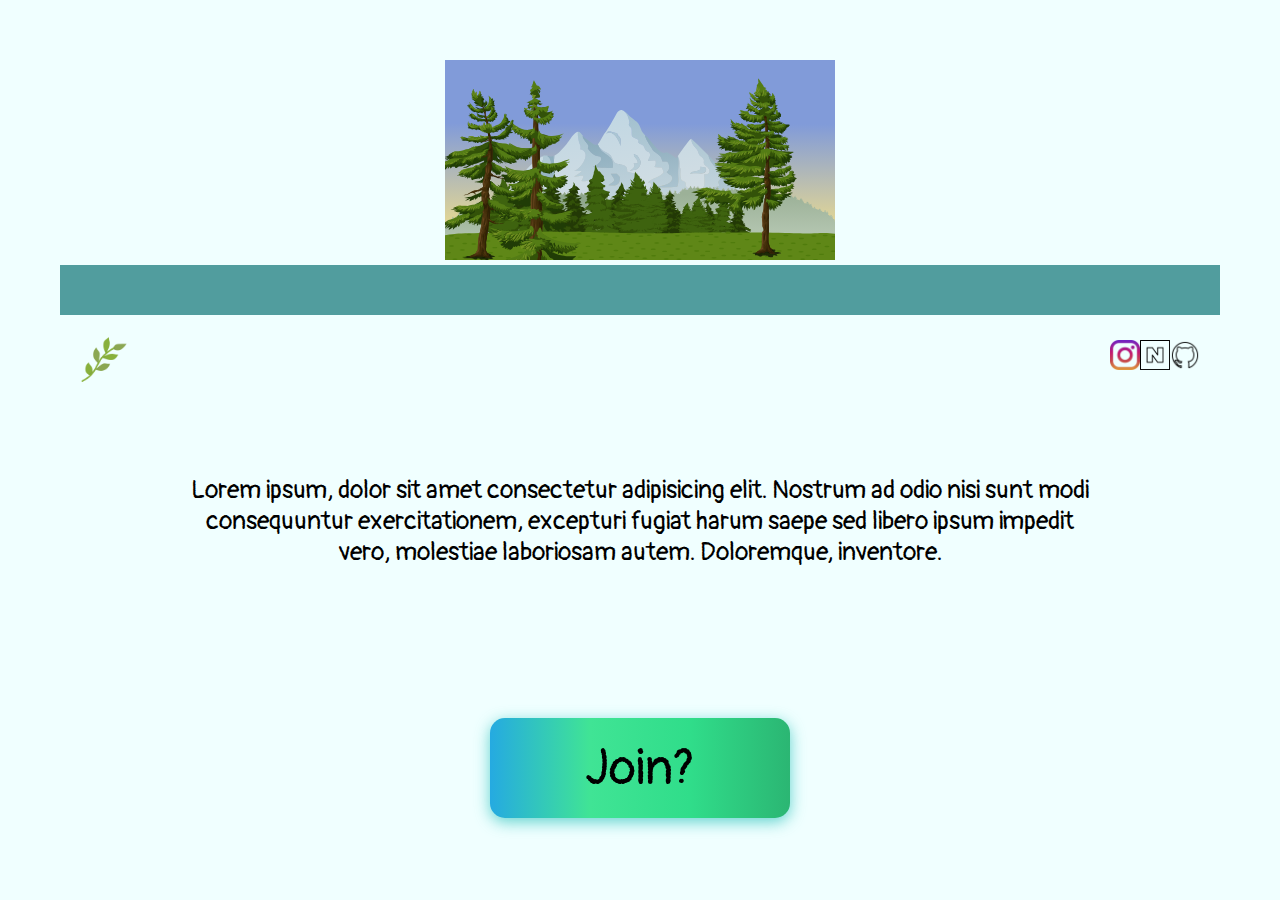
==== first.html @ a7318cfa "first commit" ====
<!DOCTYPE html>
<html lang="en">
<head>
    <meta charset="UTF-8">
    <meta http-equiv="X-UA-Compatible" content="IE=edge">
    <meta name="viewport" content="width=device-width, initial-scale=1.0">
    <title>first_page</title>
    <link rel="stylesheet" href="first.css">
    <link rel="preconnect" href="https://fonts.googleapis.com">
<link rel="preconnect" href="https://fonts.gstatic.com" crossorigin>
<link href="https://fonts.googleapis.com/css2?family=Caveat&family=EB+Garamond:ital,wght@0,700;1,400&family=Pangolin&display=swap" rel="stylesheet">
</head>
<body>
    <img class="top-img" src="green.svg" alt="보더 사진">
    <div class="main-string"></div>
<header>
    <img id="Logo-img" src="Logo.png" alt="로고">
    <div class="main">
    <a href="https://github.com/nohheeyeon"><img src="github.png" alt="깃허브"></a>
    <a href="#"><img src="naver.png" alt="네이버"></a>
    <a href="#"><img src="instagram.png" alt="인스타그램"></a>
    </div>
    <div class="main-page">
    <div class="introduce">Lorem ipsum, dolor sit amet consectetur adipisicing elit. Nostrum ad odio nisi sunt modi consequuntur exercitationem, excepturi fugiat harum saepe sed libero ipsum impedit vero, molestiae laboriosam autem. Doloremque, inventore.</div>
    <input type="button" value="Join?" />  <!-- 배포 후 메인 페이지로 이동할 수 있게 하기 -->
</header>
</div>
</body>
</html>
---- first.css ----
*{
    font-family: 'Caveat', cursive;
    font-family: 'EB Garamond', serif;
    font-family: 'Pangolin', cursive;
}

body{
    background-color: azure;
}

header{
    padding: 10px;
    margin: 10px;
}

.top-img{
    height: 200px;
    width: 100%;
}

.main-string{
    box-sizing: border-box;
    background-color: rgb(19, 181, 127);
    height: 30px;
    width: 100%;
}

#Logo-img{
    height: 50px;
    width: 50px;
}

.main{
    display: flex;
    flex-direction: row-reverse;
    margin-top: -50px;
}

.main img{
    height: 30px;
    width: 30px;
}

body {
    padding: 30px;
    margin: 30px;
    background-color: azure;
}

.main-string {
    box-sizing: border-box;
    background-color: #519d9e;
    height: 50px;
    width: 100%;
}

#Logo-img {
    height: 50px;
    width: 50px;
}

.main {
    display: flex;
    flex-direction: row-reverse;
    margin-top: -50px;
}

.main img {
    height: 30px;
    width: 30px;
}

.main-page{
    display: flex;
    flex-direction: column;
    justify-content: center;
    align-items: center;
    margin: auto;
}
.introduce{
    font-size: 25px;
    margin-top: 200px;
    text-align: center;
    margin: 100px;
}

input[type="button"] {
    background-image: linear-gradient(to right, #25aae1, #40e495, #30dd8a, #2bb673);
    box-shadow: 0 4px 15px 0 rgba(49, 196, 190, 0.75);
    margin-top: 50px;
    width: 300px;
    height: 100px;
    font-size: 50px;
    border: none;
    border-radius: 15px;
}

input[type="button"]:hover{
    box-shadow: 8px 8px #99bdff;
    transition: .3s;
    cursor: pointer;
}
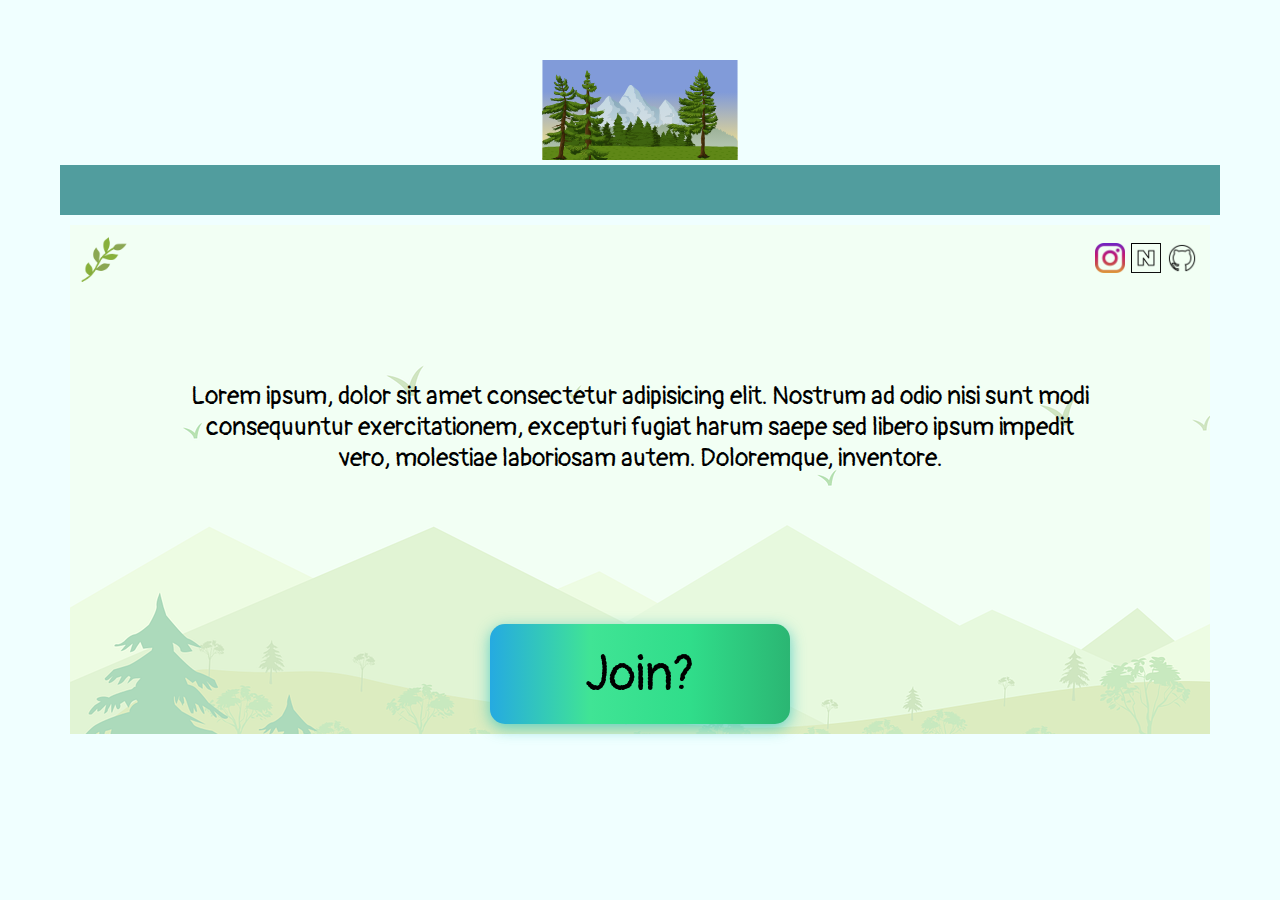
==== commit 2a467706: "background-img 투명도 수정" ====
--- a/first.html
+++ b/first.html
@@ -13,6 +13,7 @@
 <body>
     <img class="top-img" src="green.svg" alt="보더 사진">
     <div class="main-string"></div>
+    <!------------------------------------------- 헤더 -------------------------------------------------------->
 <header>
     <img id="Logo-img" src="Logo.png" alt="로고">
     <div class="main">
@@ -22,7 +23,8 @@
     </div>
     <div class="main-page">
     <div class="introduce">Lorem ipsum, dolor sit amet consectetur adipisicing elit. Nostrum ad odio nisi sunt modi consequuntur exercitationem, excepturi fugiat harum saepe sed libero ipsum impedit vero, molestiae laboriosam autem. Doloremque, inventore.</div>
-    <input type="button" value="Join?" />  <!-- 배포 후 메인 페이지로 이동할 수 있게 하기 -->
+    <!------------------------------------------- 버튼 --------------------------------------------------------->
+    <a href="#" onclick="location.href='main.html'"><input type="button" value="Join?" /></a>
 </header>
 </div>
 </body>
--- a/first.css
+++ b/first.css
@@ -8,13 +8,27 @@
     background-color: azure;
 }
 
-header{
+header {
     padding: 10px;
     margin: 10px;
+    position: relative; /* 부모 요소를 relative로 설정하여 가상 요소의 위치 기준을 설정 */
 }
 
+header::before {
+    content: "";
+    position: absolute;
+    top: 0;
+    left: 0;
+    right: 0;
+    bottom: 0;
+    background-image: url(background_mountain.png);
+    opacity: 0.3; /* 투명도를 조절할 값을 입력 (0.0 ~ 1.0 사이) */
+    z-index: -1; /* 가상 요소를 배경 이미지의 뒤에 위치시킴 */
+}
+
+
 .top-img{
-    height: 200px;
+    height: 100px;
     width: 100%;
 }
 
@@ -22,7 +36,7 @@
     box-sizing: border-box;
     background-color: rgb(19, 181, 127);
     height: 30px;
-    width: 100%;
+    width: 100vh;
 }
 
 #Logo-img{
@@ -39,6 +53,7 @@
 .main img{
     height: 30px;
     width: 30px;
+    margin: 3px;
 }
 
 body {
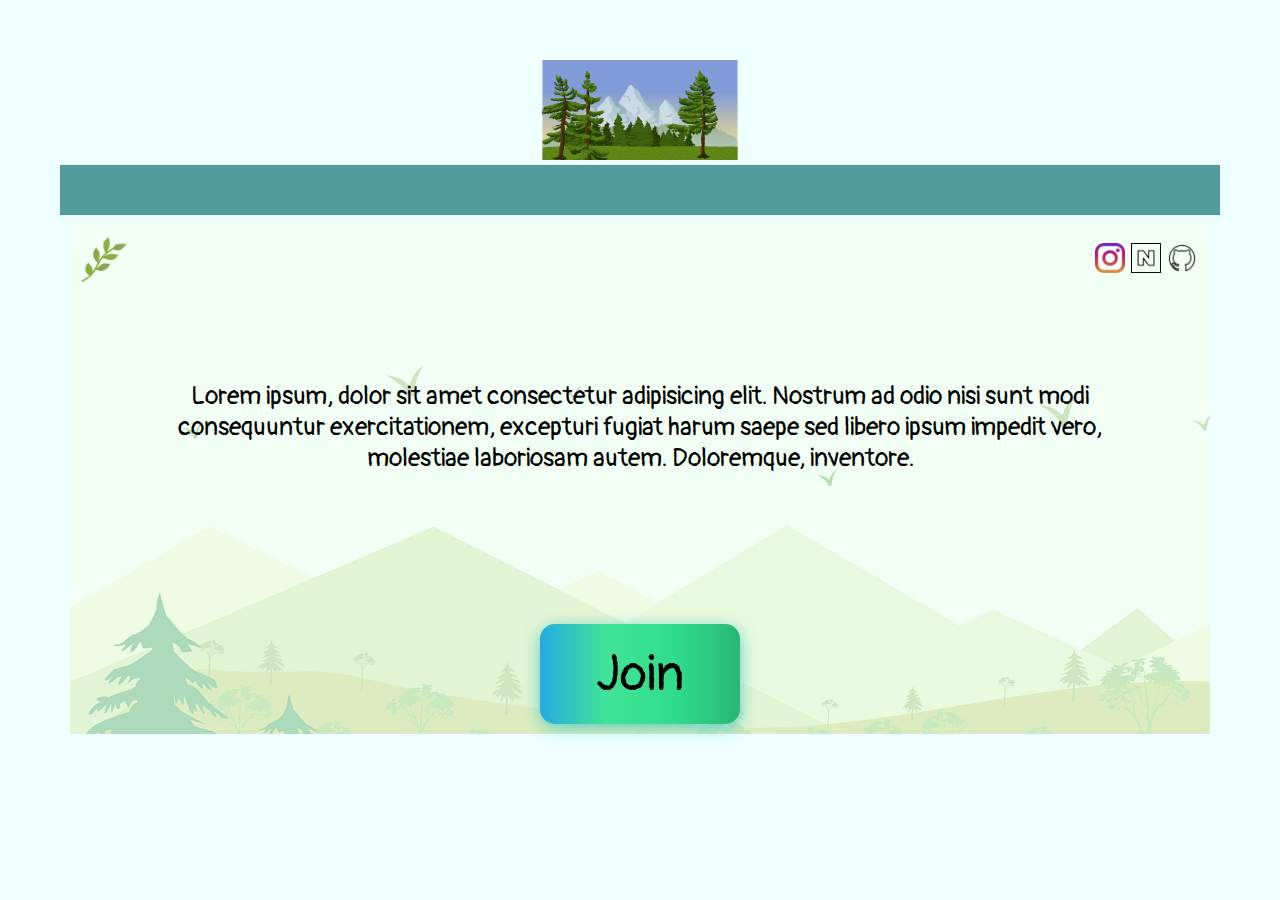
==== commit 24fc53c3: "230531 수정" ====
--- a/first.html
+++ b/first.html
@@ -23,8 +23,8 @@
     </div>
     <div class="main-page">
     <div class="introduce">Lorem ipsum, dolor sit amet consectetur adipisicing elit. Nostrum ad odio nisi sunt modi consequuntur exercitationem, excepturi fugiat harum saepe sed libero ipsum impedit vero, molestiae laboriosam autem. Doloremque, inventore.</div>
-    <!------------------------------------------- 버튼 --------------------------------------------------------->
-    <a href="#" onclick="location.href='main.html'"><input type="button" value="Join?" /></a>
+    <!------------------------------------------- 버튼 oneclick--------------------------------------------------------->
+    <a href="#" onclick="location.href='main.html'"><input type="button" value="Join" /></a>
 </header>
 </div>
 </body>
--- a/first.css
+++ b/first.css
@@ -97,13 +97,14 @@
     margin-top: 200px;
     text-align: center;
     margin: 100px;
+    width: 1000px;
 }
 
 input[type="button"] {
     background-image: linear-gradient(to right, #25aae1, #40e495, #30dd8a, #2bb673);
     box-shadow: 0 4px 15px 0 rgba(49, 196, 190, 0.75);
     margin-top: 50px;
-    width: 300px;
+    width: 200px;
     height: 100px;
     font-size: 50px;
     border: none;
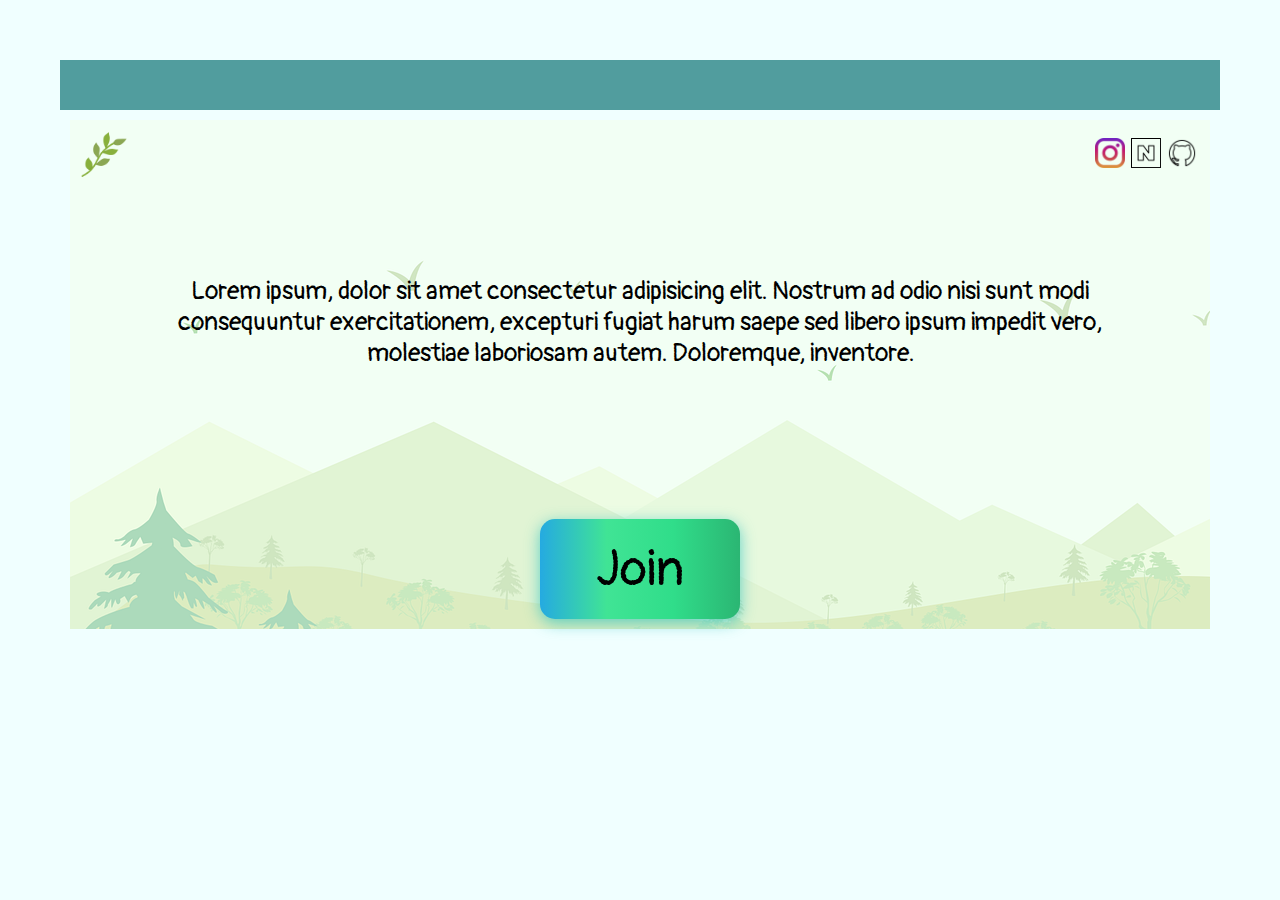
==== commit 3ec40967: "230531 2차 수정" ====
--- a/first.html
+++ b/first.html
@@ -11,7 +11,7 @@
 <link href="https://fonts.googleapis.com/css2?family=Caveat&family=EB+Garamond:ital,wght@0,700;1,400&family=Pangolin&display=swap" rel="stylesheet">
 </head>
 <body>
-    <img class="top-img" src="green.svg" alt="보더 사진">
+    <!-- <img class="top-img" src="green.svg" alt="보더 사진"> -->
     <div class="main-string"></div>
     <!------------------------------------------- 헤더 -------------------------------------------------------->
 <header>
--- a/first.css
+++ b/first.css
@@ -27,17 +27,18 @@
 }
 
 
-.top-img{
-    height: 100px;
-    width: 100%;
+.top-img::before {
+    content: "";
+    opacity: 0.1;
 }
 
-.main-string{
+
+/* .main-string{
     box-sizing: border-box;
     background-color: rgb(19, 181, 127);
     height: 30px;
     width: 100vh;
-}
+} */
 
 #Logo-img{
     height: 50px;
